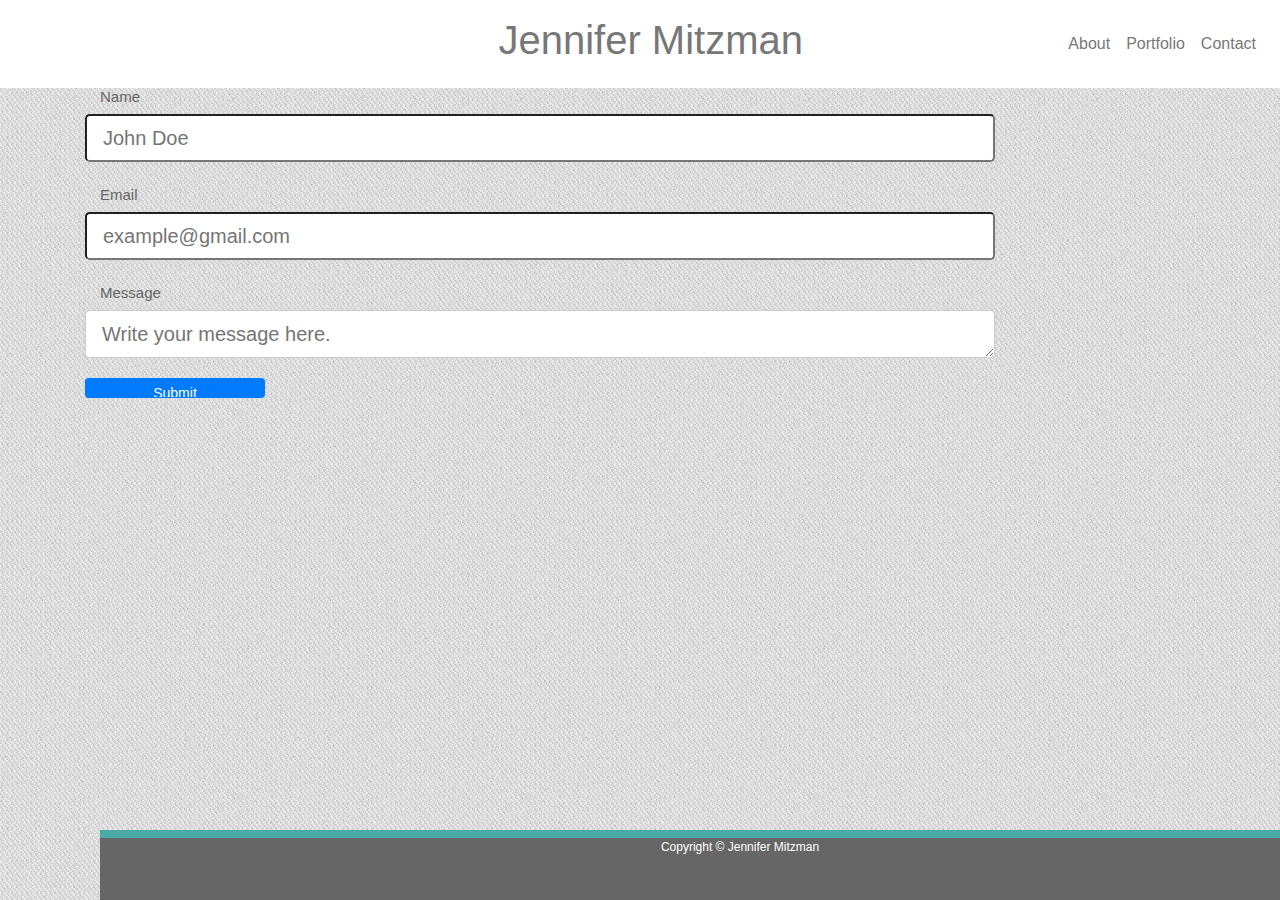
==== contact.html @ 5f4a06e4 "initial commit" ====
<!DOCTYPE html>
<html lang="en">

<head>
    <meta charset="UTF-8">
    <meta name="viewport" content="width=device-width, initial-scale=1.0">
    <meta http-equiv="X-UA-Compatible" content="ie=edge">
    <link rel="stylesheet" href="https://stackpath.bootstrapcdn.com/bootstrap/4.3.1/css/bootstrap.min.css" integrity="sha384-ggOyR0iXCbMQv3Xipma34MD+dH/1fQ784/j6cY/iJTQUOhcWr7x9JvoRxT2MZw1T" crossorigin="anonymous">
    <link rel="stylesheet" type="text/css" href="assets/css/style.css">
    <title>Jenmitz - Contact</title>
    <script src="https://code.jquery.com/jquery-3.3.1.slim.min.js" integrity="sha384-q8i/X+965DzO0rT7abK41JStQIAqVgRVzpbzo5smXKp4YfRvH+8abtTE1Pi6jizo" crossorigin="anonymous"></script>
    <script src="https://cdnjs.cloudflare.com/ajax/libs/popper.js/1.14.7/umd/popper.min.js" integrity="sha384-UO2eT0CpHqdSJQ6hJty5KVphtPhzWj9WO1clHTMGa3JDZwrnQq4sF86dIHNDz0W1" crossorigin="anonymous"></script>
    <script src="https://stackpath.bootstrapcdn.com/bootstrap/4.3.1/js/bootstrap.min.js" integrity="sha384-JjSmVgyd0p3pXB1rRibZUAYoIIy6OrQ6VrjIEaFf/nJGzIxFDsf4x0xIM+B07jRM" crossorigin="anonymous"></script>
</head>

<body>

    <nav class="navbar navbar-expand-lg">
        <div class="collapse navbar-collapse" id="navbarSupportedContent">
            <span class="navbar-text">
                <h1>Jennifer Mitzman</h1>              
            </span>
            <ul class="navbar-nav mr-auto">
                <li class="nav-item active">
                    <a class="nav-link" href="index.html" target="_blank">About</a>
                </li>

                <li class="nav-item active">
                    <a class="nav-link" href="portfolio.html" target="_blank">Portfolio</a>
                </li>

                <li class="nav-item active">
                    <a class="nav-link" href="contact.html" target="_blank">Contact</a>
                </li>
            </ul>
        </div>
    </nav>


    <div class="container">

        <div class="container">
            <div class="row">
                <h4 class="col-lg-12">Name</h4>
                <form>
                    <input class="form-control-lg" type="text" placeholder="John Doe" required>
                </form>
            </div>
        </div>

        </br>

        <div class="container">
            <div class="row">
                <h4 class="col-lg-12">Email</h4>
                <form>
                    <input class="form-control-lg" type="email" placeholder="example@gmail.com" required>
                </form>
            </div>
        </div>

        <br>

        <div class="container">
            <div class="row">
                <h4 class="col-lg-12">Message</h4>
                <form>
                    <textarea class="form-control-lg" placeholder="Write your message here." rows="3" required></textarea>
                </form>
            </div>
        </div>

        <div class="container">
            <div class="row">
                <form>
                    <input class="btn btn-primary btn-sm" type="submit" value="Submit">
                </form>
            </div>
        </div>


    <div class="container">
        <div class="footer">
            <p>Copyright &copy; Jennifer Mitzman</p>
        </div>
    </div>

</body>

</html>
---- assets/css/style.css ----
body {
	background-color: transparent;
	background-image: url("../images/cheap_diagonal_fabric.png");
	margin: 0;
	min-height: 100vh;
	padding: 0;
}

h4 {
	color: #666666;
    font-family: 'Arial', 'Helvetica Neue', Helvetica, sans-serif;
    width: 200px;
    font-size: 15px;
}
a {
	align-content: center;
	color: #777777;
	float: right;
	font-family: 'Arial', 'Helvetica Neue', Helvetica, sans-serif;
	padding: 8px;
	text-decoration: none;
}
img {
	float: left;
	height: 210px;
	margin: 10px;
	margin-left: 20px;
	width: 160px;
}
textarea {
    height: 100px;
    width: 100px;
}

hr {
	background-color: #ccc;
	border: none;
	height: 2px;
	position: center;
	width: 920px;
}
input {
	height: 20px;
	width: 910px;
}
textarea {
	border-color: #ccc;
	height: 200px;
	margin-bottom: 10px;
	width: 910px;
}
fieldset {
	border: none;
	margin: 10px;
	margin-bottom: 20px;
}
.title {
	background-color: #ffffff;
	color: #4aaaa5;
	margin-left: 10px;
	padding: 15px;
	padding-bottom: 10px;
	padding-top: 20px;
}
.navbar {
    background-color: #ffffff;
}

.btn {
    width: 20vh;
    height: 5vh
    font-family: Arial, Helvetica, sans-serif;
}
.portfolioImage {
	height: 230px;
	padding: 10px;
	position: relative;
	width: 220px;
}
.content {
	align-content: center;
	background-color: #ffffff;
	border: 1px, solid, #666666;
	color: #777777;
	font-family: 'Arial', 'Helvetica Neue', Helvetica, sans-serif;
	margin: auto;
	margin-top: 0;
	padding-top: 0;
    width: 960px;
}
.navbar-text {
	background-color: #ffffff;
	border-top: 20px;
	color: #777777;
	font-family: 'Arial', 'Helvetica Neue', Helvetica, sans-serif;
	padding-left: 25vh;
	text-align: center;
	width: 100%;
}

.footer {
	background-color: #666666;
	border-top: 8px solid #4aaaa5;
	bottom: 0;
	color: #ffffff;
	float: left;
	font-family: 'Arial', 'Helvetica Neue', Helvetica, sans-serif;
	font-size: 12px;
	height: 70px;
	position: absolute;
	text-align: center;
	width: 100%;
}

#contact {
	padding-right: 10px;
}
#about {
	border-right: none;
}
#portfolio {
	padding-left: 10px;
	padding-right: 10px;
}
#images {
	overflow: hidden;
	z-index: 2;
}
#submit {
	background-color: #4aaaa5;
	color: #ffffff;
	font-size: 15px;
	height: 40px;
	margin-bottom: 6px;
	width: 100px;
}
#bioText {
	letter-spacing: 2;
	line-height: 2;
	margin-left: 15px;
	padding: 10px;
}
#imageText, #countdown, #snake, #bucketlist, #succulents {
	background-color: #4aaaa5;
	color: #ffffff;
	float: left;
	height: 30px;
	padding: 10px;
	position: relative;
	text-align: center;
	width: 220px;
	z-index: 1;
}
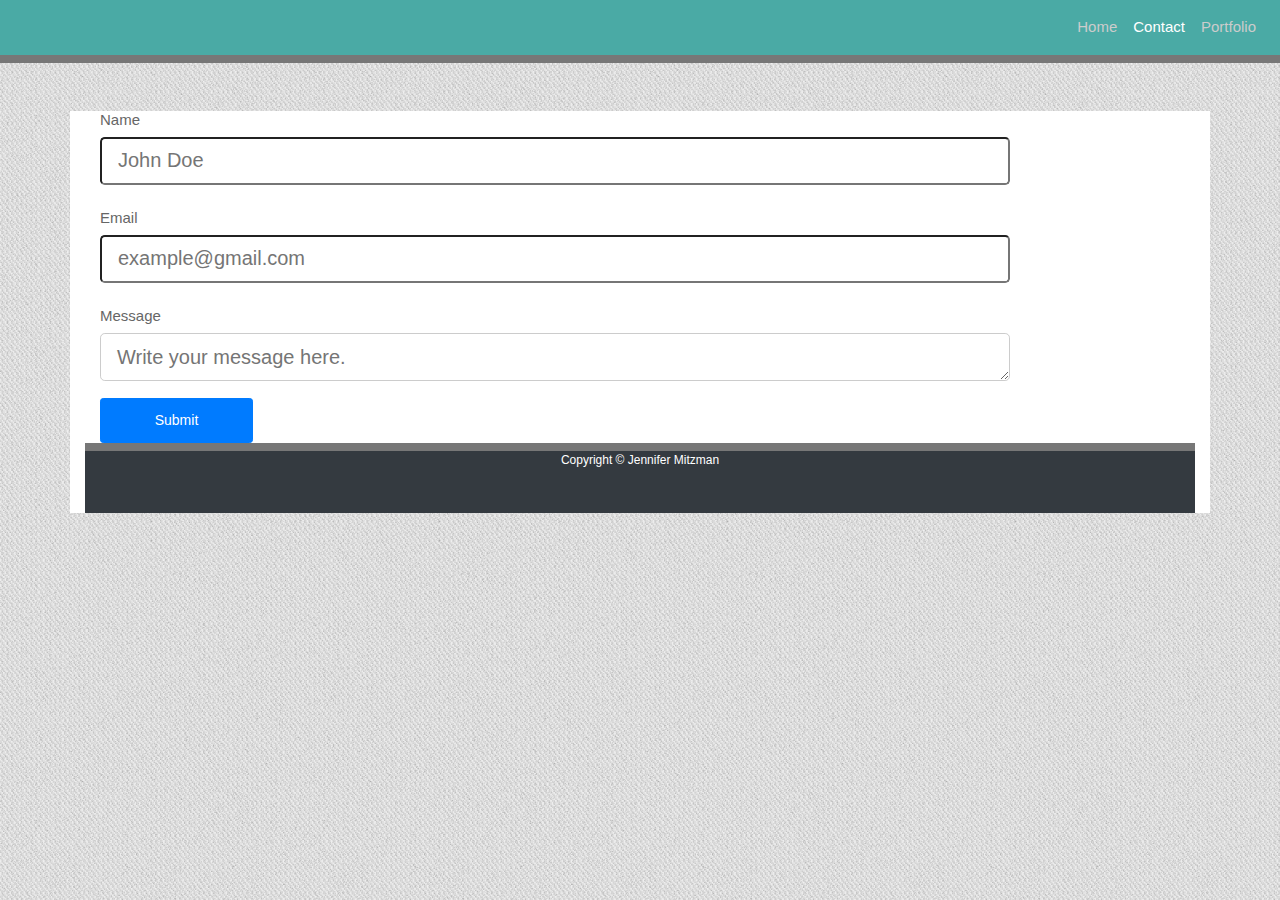
==== commit 81bfb373: "major changes, especially to CSS and index.html" ====
--- a/contact.html
+++ b/contact.html
@@ -8,43 +8,46 @@
     <link rel="stylesheet" href="https://stackpath.bootstrapcdn.com/bootstrap/4.3.1/css/bootstrap.min.css" integrity="sha384-ggOyR0iXCbMQv3Xipma34MD+dH/1fQ784/j6cY/iJTQUOhcWr7x9JvoRxT2MZw1T" crossorigin="anonymous">
     <link rel="stylesheet" type="text/css" href="assets/css/style.css">
     <title>Jenmitz - Contact</title>
-    <script src="https://code.jquery.com/jquery-3.3.1.slim.min.js" integrity="sha384-q8i/X+965DzO0rT7abK41JStQIAqVgRVzpbzo5smXKp4YfRvH+8abtTE1Pi6jizo" crossorigin="anonymous"></script>
-    <script src="https://cdnjs.cloudflare.com/ajax/libs/popper.js/1.14.7/umd/popper.min.js" integrity="sha384-UO2eT0CpHqdSJQ6hJty5KVphtPhzWj9WO1clHTMGa3JDZwrnQq4sF86dIHNDz0W1" crossorigin="anonymous"></script>
-    <script src="https://stackpath.bootstrapcdn.com/bootstrap/4.3.1/js/bootstrap.min.js" integrity="sha384-JjSmVgyd0p3pXB1rRibZUAYoIIy6OrQ6VrjIEaFf/nJGzIxFDsf4x0xIM+B07jRM" crossorigin="anonymous"></script>
 </head>
 
 <body>
 
-    <nav class="navbar navbar-expand-lg">
-        <div class="collapse navbar-collapse" id="navbarSupportedContent">
-            <span class="navbar-text">
-                <h1>Jennifer Mitzman</h1>              
-            </span>
-            <ul class="navbar-nav mr-auto">
-                <li class="nav-item active">
-                    <a class="nav-link" href="index.html" target="_blank">About</a>
+    <nav class="navbar navbar-expand-lg text-color">
+        <button class="navbar-toggler" type="button" data-toggle="collapse" data-target="#navbar" aria-controls="navbarSupportedContent" aria-expanded="false" aria-label="Toggle navigation">
+            <span class="navbar-toggler-icon"></span>
+        </button>
+        
+        <div class="collapse navbar-collapse" id="navbar">
+            <ul class="navbar-nav ml-auto">
+                <li class="nav-item">
+                    <a class="nav-link" href="index.html">Home</a>
                 </li>
-
-                <li class="nav-item active">
-                    <a class="nav-link" href="portfolio.html" target="_blank">Portfolio</a>
+                
+                <li class="nav-item">
+                    <a class="nav-link selected" href="contact.html">Contact</a>
                 </li>
-
-                <li class="nav-item active">
-                    <a class="nav-link" href="contact.html" target="_blank">Contact</a>
+                
+                <li class="nav-item">
+                    <a class="nav-link" href="portfolio.html">Portfolio</a>
                 </li>
             </ul>
         </div>
-    </nav>
+    </nav>  
 
+    <div class="bg"> <!--closed before footer-->
+
+    <br>
+    <br>
 
     <div class="container">
-
         <div class="container">
             <div class="row">
-                <h4 class="col-lg-12">Name</h4>
-                <form>
-                    <input class="form-control-lg" type="text" placeholder="John Doe" required>
-                </form>
+                <div class="col-lg-12">
+                    <h4>Name</h4>
+                    <form>
+                        <input class="form-control-lg" type="text" placeholder="John Doe" required>
+                    </form>
+                </div>
             </div>
         </div>
 
@@ -52,10 +55,12 @@
 
         <div class="container">
             <div class="row">
-                <h4 class="col-lg-12">Email</h4>
-                <form>
-                    <input class="form-control-lg" type="email" placeholder="example@gmail.com" required>
-                </form>
+                <div class="col-lg-12">
+                    <h4>Email</h4>
+                    <form>
+                        <input class="form-control-lg" type="email" placeholder="example@gmail.com" required>
+                    </form>
+                </div>
             </div>
         </div>
 
@@ -63,28 +68,36 @@
 
         <div class="container">
             <div class="row">
-                <h4 class="col-lg-12">Message</h4>
-                <form>
-                    <textarea class="form-control-lg" placeholder="Write your message here." rows="3" required></textarea>
-                </form>
+                <div class="col-lg-12">
+                    <h4>Message</h4>
+                    <form>
+                        <textarea class="form-control-lg" placeholder="Write your message here." rows="3" required></textarea>
+                    </form>
+                </div>
             </div>
         </div>
 
         <div class="container">
             <div class="row">
-                <form>
-                    <input class="btn btn-primary btn-sm" type="submit" value="Submit">
-                </form>
+                <div class="col-lg-12">
+                    <form>
+                        <input class="btn btn-primary btn-sm" type="submit" value="Submit">
+                    </form>
+                </div>
             </div>
         </div>
 
+    </div>
 
     <div class="container">
-        <div class="footer">
+        <div class="page-footer col-lg-12 bg-dark">
             <p>Copyright &copy; Jennifer Mitzman</p>
         </div>
     </div>
 
+    <script src="https://code.jquery.com/jquery-3.3.1.slim.min.js" integrity="sha384-q8i/X+965DzO0rT7abK41JStQIAqVgRVzpbzo5smXKp4YfRvH+8abtTE1Pi6jizo" crossorigin="anonymous"></script>
+    <script src="https://cdnjs.cloudflare.com/ajax/libs/popper.js/1.14.7/umd/popper.min.js" integrity="sha384-UO2eT0CpHqdSJQ6hJty5KVphtPhzWj9WO1clHTMGa3JDZwrnQq4sF86dIHNDz0W1" crossorigin="anonymous"></script>
+    <script src="https://stackpath.bootstrapcdn.com/bootstrap/4.3.1/js/bootstrap.min.js" integrity="sha384-JjSmVgyd0p3pXB1rRibZUAYoIIy6OrQ6VrjIEaFf/nJGzIxFDsf4x0xIM+B07jRM" crossorigin="anonymous"></script>
 </body>
 
 </html>--- a/assets/css/style.css
+++ b/assets/css/style.css
@@ -1,3 +1,54 @@
+.bg {
+	background-image: url("../images/cheap_diagonal_fabric.png");
+}
+
+.btn {
+	height: 5vh;
+    font-family: Arial, Helvetica, sans-serif;
+	width: 17vh;
+}
+.container {
+    background-color: #fff;
+}
+.navbar {
+    background-color: #4aaaa5;
+	color: #fff;
+	font-family: 'Arial', 'Helvetica Neue', Helvetica, sans-serif;
+	padding-left: 25vh;
+	text-align: center;
+    width: 100%;
+    border-bottom: 8px solid #777;
+    font-size: 15px;
+}
+
+.nav-link {
+    color: #ccc;
+}
+
+.page-footer {
+	background-color: #4aaaa5;
+	border-top: 8px solid #777;
+	bottom: 0;
+	color: #fff;
+	font-family: 'Arial', 'Helvetica Neue', Helvetica, sans-serif;
+	font-size: 12px;
+	height: 70px;
+	text-align: center;
+	width: 100%;
+}
+.socialMedia {
+    color: #4aaaa5;
+    text-decoration: underline;
+}
+
+a.selected {
+    color: #fff;
+}
+
+a:hover {
+    color: #666;
+}
+
 body {
 	background-color: transparent;
 	background-image: url("../images/cheap_diagonal_fabric.png");
@@ -5,43 +56,24 @@
 	min-height: 100vh;
 	padding: 0;
 }
+h3 {
+    color: #4aaaa5;
+    font-family: Arial, 'Helvetica Neue', Helvetica, sans-serif;
+    background-color: #fff;
+}
 
 h4 {
-	color: #666666;
-    font-family: 'Arial', 'Helvetica Neue', Helvetica, sans-serif;
-    width: 200px;
-    font-size: 15px;
+	color: #666;
+	font-family: 'Arial', 'Helvetica Neue', Helvetica, sans-serif;
+	font-size: 15px;
+	width: 200px;
 }
-a {
-	align-content: center;
-	color: #777777;
-	float: right;
-	font-family: 'Arial', 'Helvetica Neue', Helvetica, sans-serif;
-	padding: 8px;
-	text-decoration: none;
-}
+
 img {
 	float: left;
 	height: 210px;
 	margin: 10px;
-	margin-left: 20px;
 	width: 160px;
-}
-textarea {
-    height: 100px;
-    width: 100px;
-}
-
-hr {
-	background-color: #ccc;
-	border: none;
-	height: 2px;
-	position: center;
-	width: 920px;
-}
-input {
-	height: 20px;
-	width: 910px;
 }
 textarea {
 	border-color: #ccc;
@@ -49,105 +81,22 @@
 	margin-bottom: 10px;
 	width: 910px;
 }
+hr {
+	background-color: #ccc;
+	border: none;
+	height: 2px;
+	position: center;
+	width: 100%;
+}
+input {
+	height: 20px;
+	width: 910px;
+}
+
 fieldset {
 	border: none;
 	margin: 10px;
 	margin-bottom: 20px;
 }
-.title {
-	background-color: #ffffff;
-	color: #4aaaa5;
-	margin-left: 10px;
-	padding: 15px;
-	padding-bottom: 10px;
-	padding-top: 20px;
-}
-.navbar {
-    background-color: #ffffff;
-}
 
-.btn {
-    width: 20vh;
-    height: 5vh
-    font-family: Arial, Helvetica, sans-serif;
-}
-.portfolioImage {
-	height: 230px;
-	padding: 10px;
-	position: relative;
-	width: 220px;
-}
-.content {
-	align-content: center;
-	background-color: #ffffff;
-	border: 1px, solid, #666666;
-	color: #777777;
-	font-family: 'Arial', 'Helvetica Neue', Helvetica, sans-serif;
-	margin: auto;
-	margin-top: 0;
-	padding-top: 0;
-    width: 960px;
-}
-.navbar-text {
-	background-color: #ffffff;
-	border-top: 20px;
-	color: #777777;
-	font-family: 'Arial', 'Helvetica Neue', Helvetica, sans-serif;
-	padding-left: 25vh;
-	text-align: center;
-	width: 100%;
-}
 
-.footer {
-	background-color: #666666;
-	border-top: 8px solid #4aaaa5;
-	bottom: 0;
-	color: #ffffff;
-	float: left;
-	font-family: 'Arial', 'Helvetica Neue', Helvetica, sans-serif;
-	font-size: 12px;
-	height: 70px;
-	position: absolute;
-	text-align: center;
-	width: 100%;
-}
-
-#contact {
-	padding-right: 10px;
-}
-#about {
-	border-right: none;
-}
-#portfolio {
-	padding-left: 10px;
-	padding-right: 10px;
-}
-#images {
-	overflow: hidden;
-	z-index: 2;
-}
-#submit {
-	background-color: #4aaaa5;
-	color: #ffffff;
-	font-size: 15px;
-	height: 40px;
-	margin-bottom: 6px;
-	width: 100px;
-}
-#bioText {
-	letter-spacing: 2;
-	line-height: 2;
-	margin-left: 15px;
-	padding: 10px;
-}
-#imageText, #countdown, #snake, #bucketlist, #succulents {
-	background-color: #4aaaa5;
-	color: #ffffff;
-	float: left;
-	height: 30px;
-	padding: 10px;
-	position: relative;
-	text-align: center;
-	width: 220px;
-	z-index: 1;
-}
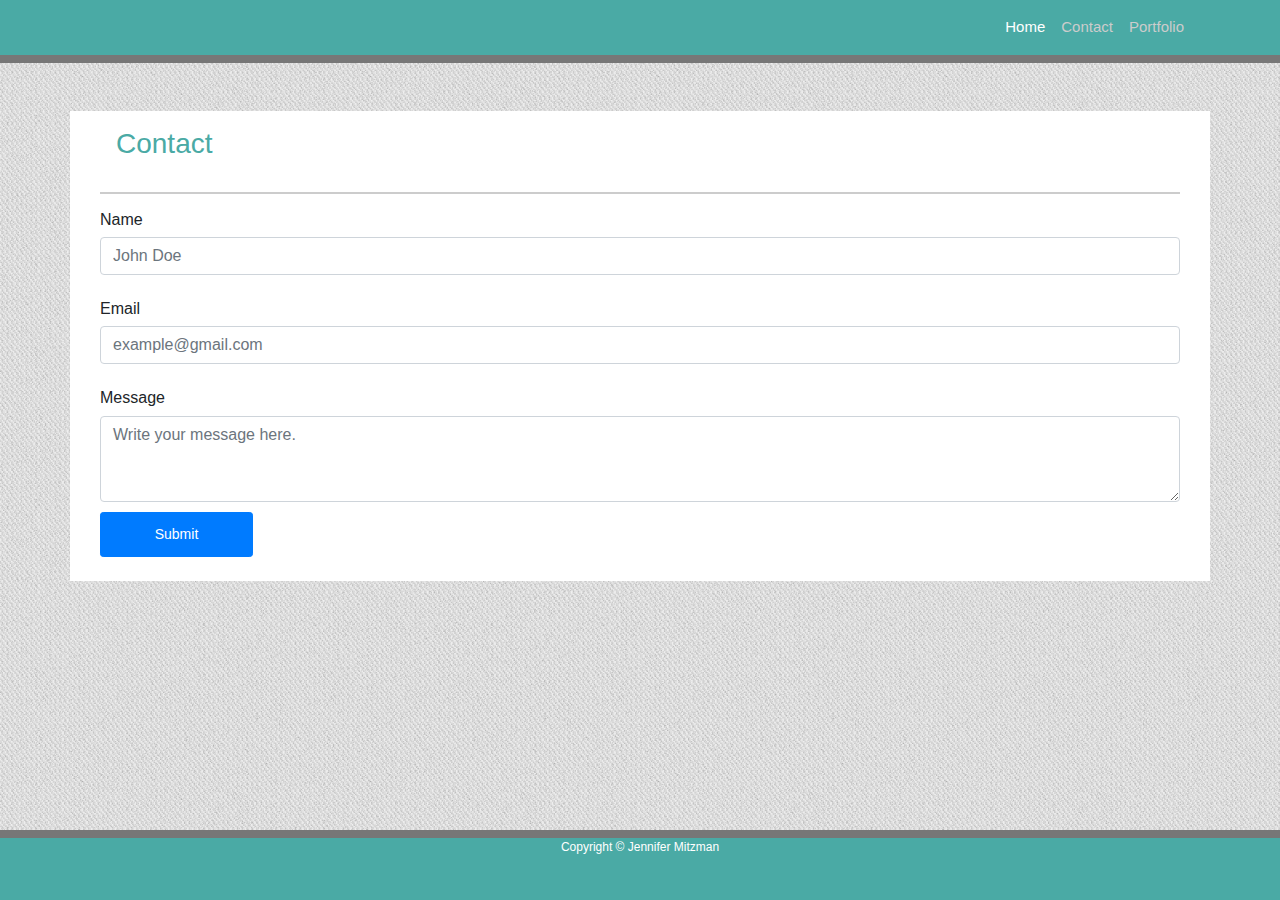
==== commit d6f1e1f9: "more changes, better layouts and function" ====
--- a/contact.html
+++ b/contact.html
@@ -12,19 +12,19 @@
 
 <body>
 
-    <nav class="navbar navbar-expand-lg text-color">
-        <button class="navbar-toggler" type="button" data-toggle="collapse" data-target="#navbar" aria-controls="navbarSupportedContent" aria-expanded="false" aria-label="Toggle navigation">
+    <nav class="navbar navbar-expand-lg">
+        <button class="navbar-toggler" type="button" data-toggle="collapse" data-target="#navbar" aria-controls="navbar" aria-expanded="false" aria-label="Toggle navigation">
             <span class="navbar-toggler-icon"></span>
         </button>
         
         <div class="collapse navbar-collapse" id="navbar">
             <ul class="navbar-nav ml-auto">
                 <li class="nav-item">
-                    <a class="nav-link" href="index.html">Home</a>
+                    <a class="nav-link selected" href="index.html">Home</a>
                 </li>
                 
                 <li class="nav-item">
-                    <a class="nav-link selected" href="contact.html">Contact</a>
+                    <a class="nav-link" href="contact.html">Contact</a>
                 </li>
                 
                 <li class="nav-item">
@@ -32,20 +32,21 @@
                 </li>
             </ul>
         </div>
-    </nav>  
-
+    </nav> 
     <div class="bg"> <!--closed before footer-->
 
     <br>
     <br>
 
     <div class="container">
-        <div class="container">
+        <div class="col-lg-12">
             <div class="row">
-                <div class="col-lg-12">
-                    <h4>Name</h4>
+                <div class="container">
+                    <h3 class="p-3 bt-1">Contact</h3>
+                    <hr>
+                    <h6>Name</h6>
                     <form>
-                        <input class="form-control-lg" type="text" placeholder="John Doe" required>
+                        <input class="form-control" type="text" placeholder="John Doe" required>
                     </form>
                 </div>
             </div>
@@ -56,9 +57,9 @@
         <div class="container">
             <div class="row">
                 <div class="col-lg-12">
-                    <h4>Email</h4>
+                    <h6>Email</h6>
                     <form>
-                        <input class="form-control-lg" type="email" placeholder="example@gmail.com" required>
+                        <input class="form-control" type="email" placeholder="example@gmail.com" required>
                     </form>
                 </div>
             </div>
@@ -69,9 +70,9 @@
         <div class="container">
             <div class="row">
                 <div class="col-lg-12">
-                    <h4>Message</h4>
+                    <h6>Message</h6>
                     <form>
-                        <textarea class="form-control-lg" placeholder="Write your message here." rows="3" required></textarea>
+                        <textarea class="form-control" placeholder="Write your message here." rows="3" required></textarea>
                     </form>
                 </div>
             </div>
@@ -87,10 +88,12 @@
             </div>
         </div>
 
+        <br>
+
     </div>
 
     <div class="container">
-        <div class="page-footer col-lg-12 bg-dark">
+        <div class="page-footer text-center fixed-bottom">
             <p>Copyright &copy; Jennifer Mitzman</p>
         </div>
     </div>
--- a/assets/css/style.css
+++ b/assets/css/style.css
@@ -21,6 +21,10 @@
     font-size: 15px;
 }
 
+.navbar-toggler-icon {
+    background-image: url(" https://mdbootstrap.com/img/svg/hamburger2.svg?color=fff");
+}
+
 .nav-link {
     color: #ccc;
 }
@@ -41,6 +45,10 @@
     text-decoration: underline;
 }
 
+.placeholder {
+    color: #ccc;
+}
+
 a.selected {
     color: #fff;
 }
@@ -55,6 +63,9 @@
 	margin: 0;
 	min-height: 100vh;
 	padding: 0;
+}
+ul {
+    padding-right: 8vh;
 }
 h3 {
     color: #4aaaa5;
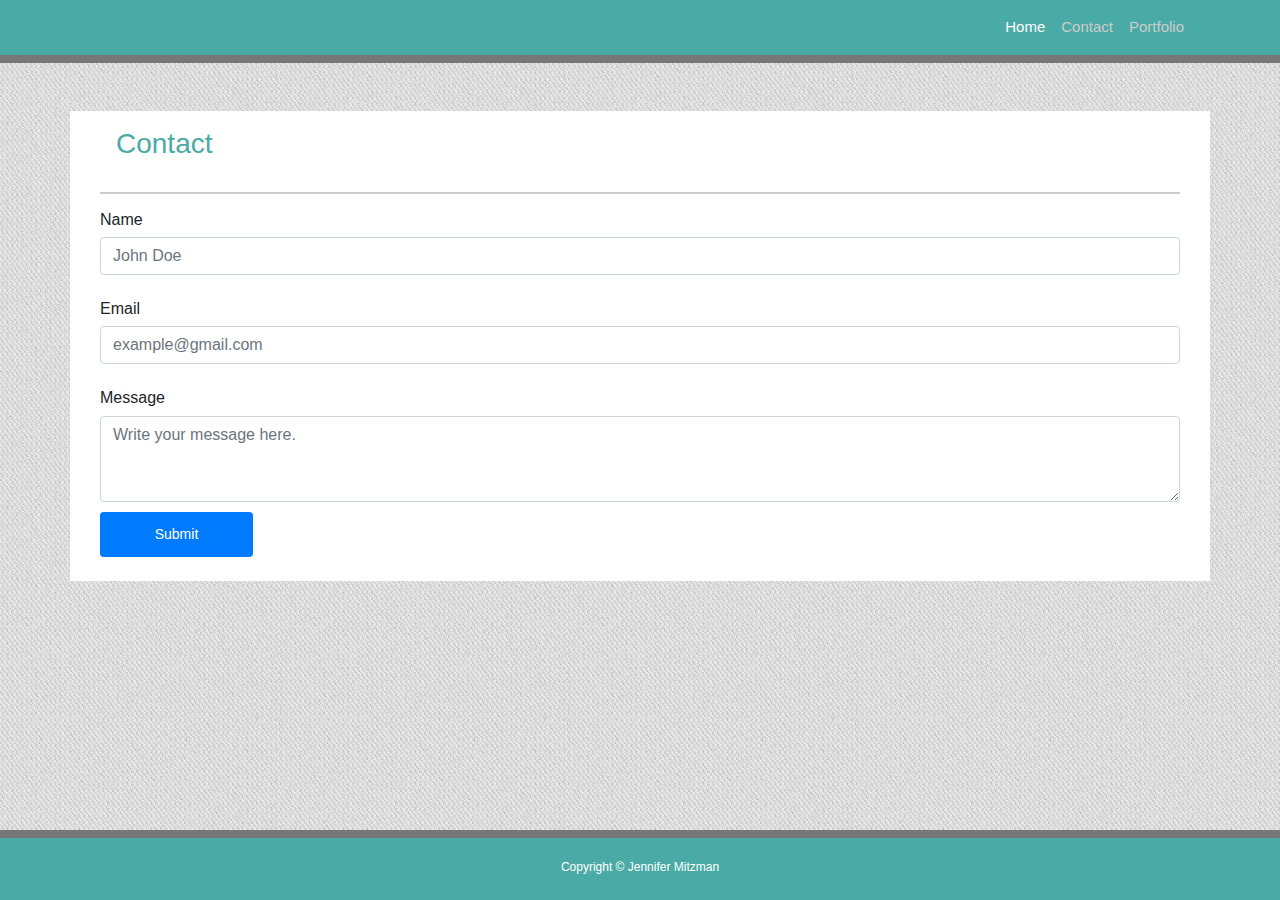
==== commit 73f14fb6: "major changes to everything." ====
--- a/contact.html
+++ b/contact.html
@@ -33,6 +33,7 @@
             </ul>
         </div>
     </nav> 
+    
     <div class="bg"> <!--closed before footer-->
 
     <br>
@@ -87,15 +88,13 @@
                 </div>
             </div>
         </div>
-
         <br>
-
     </div>
 
-    <div class="container">
-        <div class="page-footer text-center fixed-bottom">
-            <p>Copyright &copy; Jennifer Mitzman</p>
-        </div>
+    </div> <!--bg end-->
+
+    <div class="page-footer text-center fixed-bottom">
+        <p>Copyright &copy; Jennifer Mitzman</p>
     </div>
 
     <script src="https://code.jquery.com/jquery-3.3.1.slim.min.js" integrity="sha384-q8i/X+965DzO0rT7abK41JStQIAqVgRVzpbzo5smXKp4YfRvH+8abtTE1Pi6jizo" crossorigin="anonymous"></script>
--- a/assets/css/style.css
+++ b/assets/css/style.css
@@ -1,34 +1,30 @@
 .bg {
 	background-image: url("../images/cheap_diagonal_fabric.png");
 }
-
 .btn {
+	font-family: Arial, Helvetica, sans-serif;
 	height: 5vh;
-    font-family: Arial, Helvetica, sans-serif;
 	width: 17vh;
 }
 .container {
-    background-color: #fff;
+	background-color: #fff;
 }
 .navbar {
-    background-color: #4aaaa5;
+	background-color: #4aaaa5;
+	border-bottom: 8px solid #777;
 	color: #fff;
 	font-family: 'Arial', 'Helvetica Neue', Helvetica, sans-serif;
+	font-size: 15px;
 	padding-left: 25vh;
 	text-align: center;
-    width: 100%;
-    border-bottom: 8px solid #777;
-    font-size: 15px;
+	width: 100%;
 }
-
 .navbar-toggler-icon {
-    background-image: url(" https://mdbootstrap.com/img/svg/hamburger2.svg?color=fff");
+	background-image: url(" https://mdbootstrap.com/img/svg/hamburger2.svg?color=fff");
 }
-
 .nav-link {
-    color: #ccc;
+	color: #ccc;
 }
-
 .page-footer {
 	background-color: #4aaaa5;
 	border-top: 8px solid #777;
@@ -37,26 +33,37 @@
 	font-family: 'Arial', 'Helvetica Neue', Helvetica, sans-serif;
 	font-size: 12px;
 	height: 70px;
+	left: 0;
+	padding-top: 20px;
+	position: bottom;
 	text-align: center;
 	width: 100%;
 }
 .socialMedia {
-    color: #4aaaa5;
-    text-decoration: underline;
+	color: #4aaaa5;
+	text-decoration: underline;
 }
-
 .placeholder {
-    color: #ccc;
+	color: #ccc;
 }
-
+.img-responsive {
+	height: 40vh;
+	margin: 2vh;
+	padding: 20px;
+	width: 40vh;
+}
+img {
+	float: left;
+	height: 26vh;
+	margin-right: 10px;
+	width: 20vh;
+}
 a.selected {
-    color: #fff;
+	color: #fff;
 }
-
 a:hover {
-    color: #666;
+	color: #666;
 }
-
 body {
 	background-color: transparent;
 	background-image: url("../images/cheap_diagonal_fabric.png");
@@ -65,26 +72,18 @@
 	padding: 0;
 }
 ul {
-    padding-right: 8vh;
+	padding-right: 8vh;
 }
 h3 {
-    color: #4aaaa5;
-    font-family: Arial, 'Helvetica Neue', Helvetica, sans-serif;
-    background-color: #fff;
+	background-color: #fff;
+	color: #4aaaa5;
+	font-family: Arial, 'Helvetica Neue', Helvetica, sans-serif;
 }
-
 h4 {
 	color: #666;
 	font-family: 'Arial', 'Helvetica Neue', Helvetica, sans-serif;
 	font-size: 15px;
 	width: 200px;
-}
-
-img {
-	float: left;
-	height: 210px;
-	margin: 10px;
-	width: 160px;
 }
 textarea {
 	border-color: #ccc;
@@ -103,11 +102,8 @@
 	height: 20px;
 	width: 910px;
 }
-
 fieldset {
 	border: none;
 	margin: 10px;
 	margin-bottom: 20px;
 }
-
-
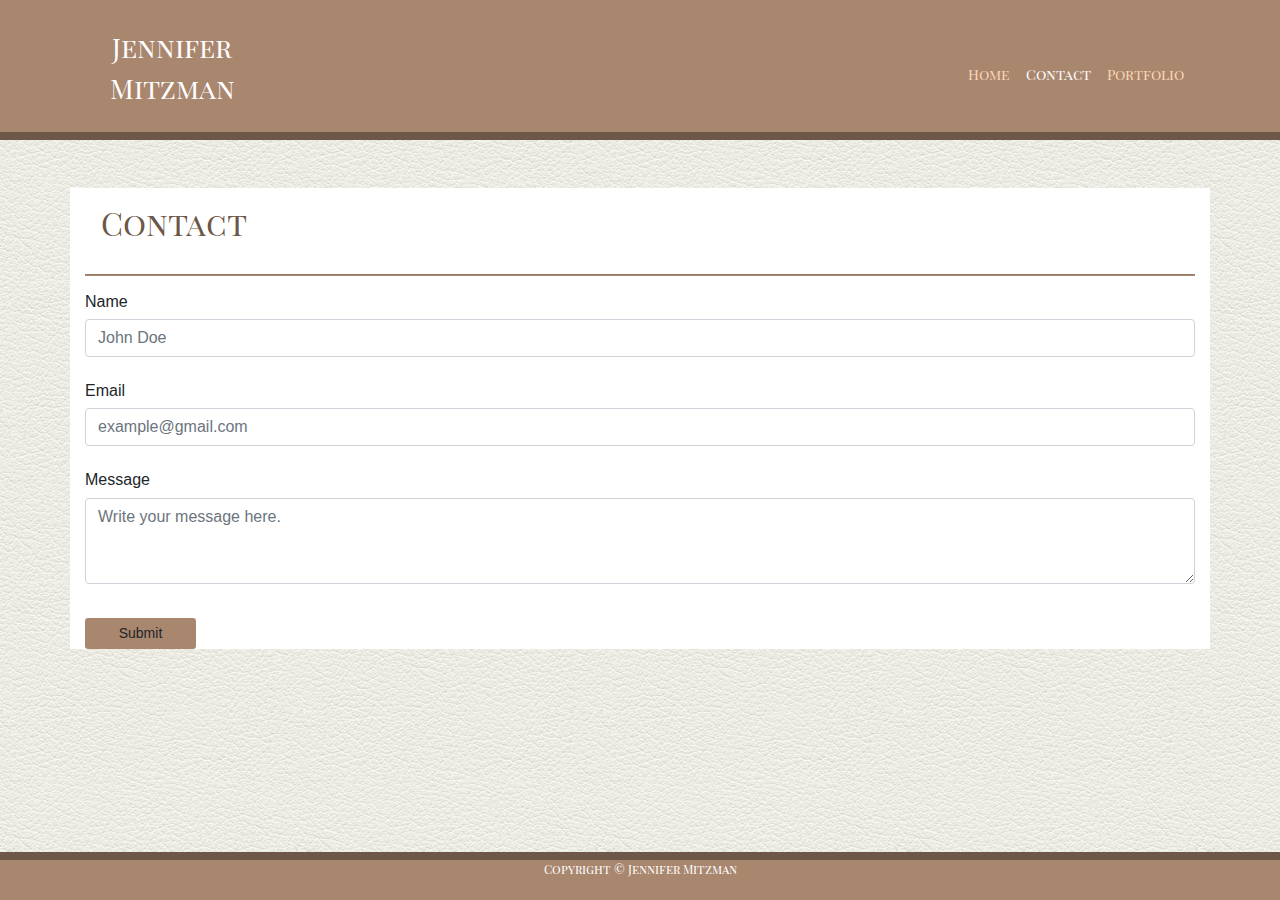
==== commit 9c7dac0d: "color theme changes, general formatting and improvements" ====
--- a/contact.html
+++ b/contact.html
@@ -7,24 +7,24 @@
     <meta http-equiv="X-UA-Compatible" content="ie=edge">
     <link rel="stylesheet" href="https://stackpath.bootstrapcdn.com/bootstrap/4.3.1/css/bootstrap.min.css" integrity="sha384-ggOyR0iXCbMQv3Xipma34MD+dH/1fQ784/j6cY/iJTQUOhcWr7x9JvoRxT2MZw1T" crossorigin="anonymous">
     <link rel="stylesheet" type="text/css" href="assets/css/style.css">
-    <title>Jenmitz - Contact</title>
+    <link href="https://fonts.googleapis.com/css?family=Barlow|Playfair+Display+SC&display=swap" rel="stylesheet">
+    <title>Jenmitz - Home</title>
 </head>
-
-<body>
-
+    
+<body>  
     <nav class="navbar navbar-expand-lg">
         <button class="navbar-toggler" type="button" data-toggle="collapse" data-target="#navbar" aria-controls="navbar" aria-expanded="false" aria-label="Toggle navigation">
             <span class="navbar-toggler-icon"></span>
         </button>
-        
+        <p id="name">Jennifer Mitzman</p>
         <div class="collapse navbar-collapse" id="navbar">
             <ul class="navbar-nav ml-auto">
                 <li class="nav-item">
-                    <a class="nav-link selected" href="index.html">Home</a>
+                    <a class="nav-link" href="index.html">Home</a>
                 </li>
                 
                 <li class="nav-item">
-                    <a class="nav-link" href="contact.html">Contact</a>
+                    <a class="nav-link selected" href="contact.html">Contact</a>
                 </li>
                 
                 <li class="nav-item">
@@ -32,18 +32,15 @@
                 </li>
             </ul>
         </div>
-    </nav> 
+    </nav>  
     
-    <div class="bg"> <!--closed before footer-->
-
-    <br>
-    <br>
-
-    <div class="container">
-        <div class="col-lg-12">
+    <div class="bg">
+        <br>
+        <br>
+        <div class="container">
             <div class="row">
-                <div class="container">
-                    <h3 class="p-3 bt-1">Contact</h3>
+                <div class="col-lg-12">
+                    <h2 class="p-3 bt-1">Contact</h2>
                     <hr>
                     <h6>Name</h6>
                     <form>
@@ -51,11 +48,9 @@
                     </form>
                 </div>
             </div>
-        </div>
 
-        </br>
+            <br>
 
-        <div class="container">
             <div class="row">
                 <div class="col-lg-12">
                     <h6>Email</h6>
@@ -64,11 +59,9 @@
                     </form>
                 </div>
             </div>
-        </div>
-
-        <br>
-
-        <div class="container">
+        
+            <br>
+            
             <div class="row">
                 <div class="col-lg-12">
                     <h6>Message</h6>
@@ -77,25 +70,21 @@
                     </form>
                 </div>
             </div>
-        </div>
-
-        <div class="container">
+            <br>
+        
             <div class="row">
                 <div class="col-lg-12">
                     <form>
-                        <input class="btn btn-primary btn-sm" type="submit" value="Submit">
+                        <input class="btn btn-sm" type="submit" value="Submit">
                     </form>
                 </div>
             </div>
         </div>
-        <br>
     </div>
 
-    </div> <!--bg end-->
-
-    <div class="page-footer text-center fixed-bottom">
-        <p>Copyright &copy; Jennifer Mitzman</p>
-    </div>
+    <footer class="page-footer text-center fixed-bottom">
+        Copyright &copy; Jennifer Mitzman
+    </footer>
 
     <script src="https://code.jquery.com/jquery-3.3.1.slim.min.js" integrity="sha384-q8i/X+965DzO0rT7abK41JStQIAqVgRVzpbzo5smXKp4YfRvH+8abtTE1Pi6jizo" crossorigin="anonymous"></script>
     <script src="https://cdnjs.cloudflare.com/ajax/libs/popper.js/1.14.7/umd/popper.min.js" integrity="sha384-UO2eT0CpHqdSJQ6hJty5KVphtPhzWj9WO1clHTMGa3JDZwrnQq4sF86dIHNDz0W1" crossorigin="anonymous"></script>
--- a/assets/css/style.css
+++ b/assets/css/style.css
@@ -1,87 +1,96 @@
-.bg {
-	background-image: url("../images/cheap_diagonal_fabric.png");
-}
+
 .btn {
+	background-color: #A9876F;
 	font-family: Arial, Helvetica, sans-serif;
-	height: 5vh;
-	width: 17vh;
+	height: 5%;
+    width: 10%;
 }
 .container {
-	background-color: #fff;
+    background-color: #fff;
 }
 .navbar {
-	background-color: #4aaaa5;
-	border-bottom: 8px solid #777;
+	background-color: #A9876F;
+	border-bottom: 8px solid #6C5748;
 	color: #fff;
 	font-family: 'Arial', 'Helvetica Neue', Helvetica, sans-serif;
-	font-size: 15px;
-	padding-left: 25vh;
+    font-size: 90%;
+    padding-left: 7%;
+    padding-top: 2%;
 	text-align: center;
 	width: 100%;
 }
+
 .navbar-toggler-icon {
 	background-image: url(" https://mdbootstrap.com/img/svg/hamburger2.svg?color=fff");
 }
 .nav-link {
-	color: #ccc;
-}
-.page-footer {
-	background-color: #4aaaa5;
-	border-top: 8px solid #777;
-	bottom: 0;
-	color: #fff;
-	font-family: 'Arial', 'Helvetica Neue', Helvetica, sans-serif;
-	font-size: 12px;
-	height: 70px;
-	left: 0;
-	padding-top: 20px;
-	position: bottom;
-	text-align: center;
-	width: 100%;
+    color: #FED6B4;
+    font-family: 'Playfair Display SC', Arial, 'Helvetica Neue', Helvetica, sans-serif;
+    font-size: 100%;
 }
 .socialMedia {
-	color: #4aaaa5;
+	color: #A9876F;
 	text-decoration: underline;
 }
-.placeholder {
-	color: #ccc;
+
+.img-responsive {
+	height: 60%;
+    width: 30%;
 }
-.img-responsive {
-	height: 40vh;
-	margin: 2vh;
-	padding: 20px;
-	width: 40vh;
+
+.selected {
+	color: #fff;
+}
+
+#name {
+    font-size: 190%;
+    margin-right: 60%;
+    font-family: 'Playfair Display SC', Arial, 'Helvetica Neue', Helvetica, sans-serif;
+}
+#projectLinks {
+    color: #fff;
+    text-decoration: underline;
+}
+a:hover {
+	color: #fff;
+}
+body {
+	background-color: transparent;
+	background-image: url("../images/leather_1.png");
+}
+footer {
+	background-color: #A9876F;
+    border-top: 8px solid #6C5748;
+	color: #fff;
+    font-family: 'Playfair Display SC', Arial, 'Helvetica Neue', Helvetica, sans-serif;
+	font-size: 12px;
+    height: 3rem;
+	text-align: center;
+    width: 100%;
+    position: absolute;
+    bottom: 0;
+}
+p {
+    font-family: 'Barlow', Arial, 'Helvetica Neue', Helvetica, sans-serif;
+    font-size: 18px;
 }
 img {
 	float: left;
-	height: 26vh;
+	height: 27vh;
 	margin-right: 10px;
 	width: 20vh;
-}
-a.selected {
-	color: #fff;
-}
-a:hover {
-	color: #666;
-}
-body {
-	background-color: transparent;
-	background-image: url("../images/cheap_diagonal_fabric.png");
-	margin: 0;
-	min-height: 100vh;
-	padding: 0;
 }
 ul {
 	padding-right: 8vh;
 }
-h3 {
+h2 {
 	background-color: #fff;
-	color: #4aaaa5;
-	font-family: Arial, 'Helvetica Neue', Helvetica, sans-serif;
+	color: #6C5748;
+	font-family: 'Playfair Display SC', Arial, 'Helvetica Neue', Helvetica, sans-serif;
 }
 h4 {
-	color: #666;
-	font-family: 'Arial', 'Helvetica Neue', Helvetica, sans-serif;
+	color: black;
+	font-family: 'Playfair Display SC', Arial, 'Helvetica Neue', Helvetica, sans-serif;
 	font-size: 15px;
 	width: 200px;
 }
@@ -92,9 +101,8 @@
 	width: 910px;
 }
 hr {
-	background-color: #ccc;
-	border: none;
-	height: 2px;
+	background-color: #A9876F;
+	height: 1px;
 	position: center;
 	width: 100%;
 }
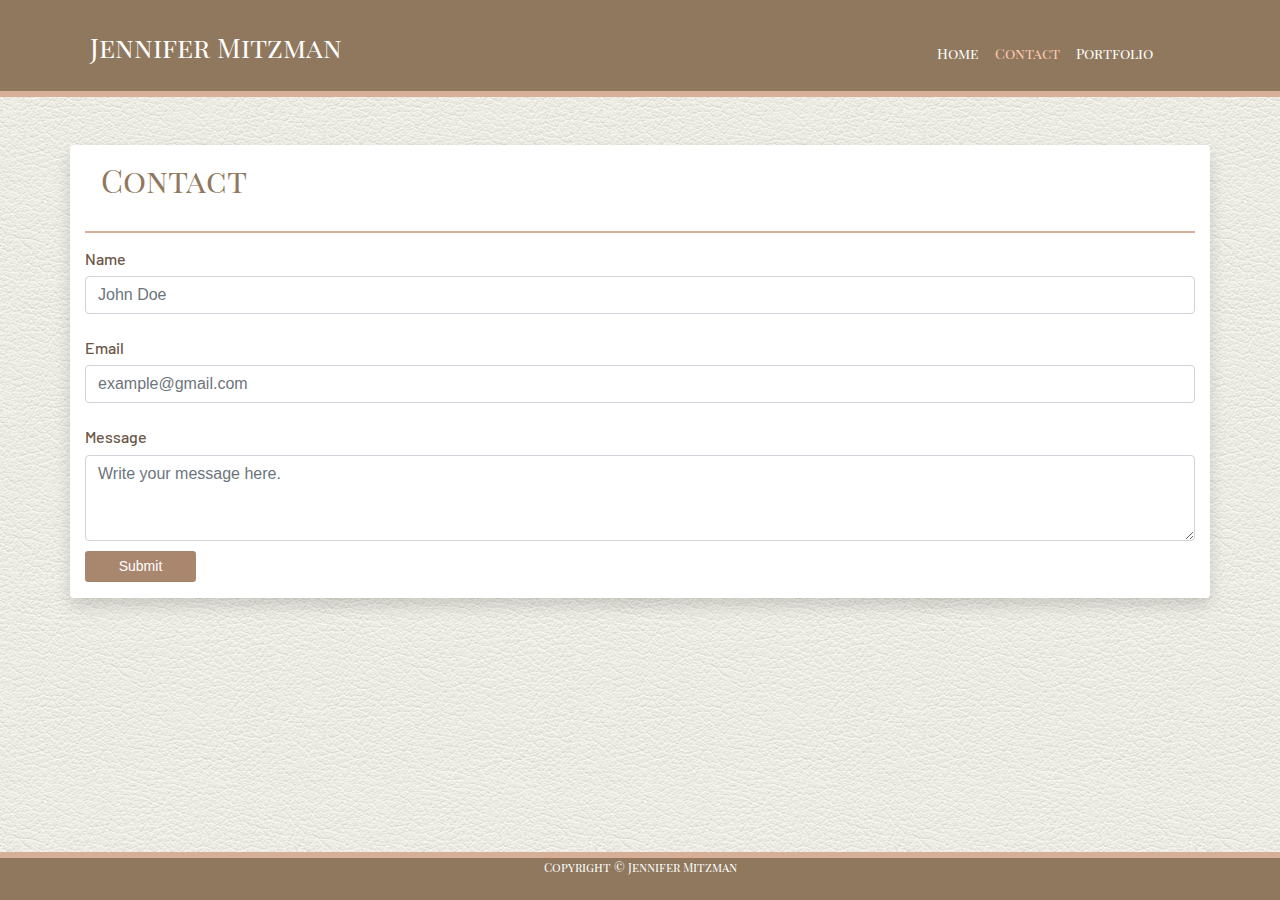
==== commit 840ee976: "substantial progress on portfolio page, still needs work though" ====
--- a/contact.html
+++ b/contact.html
@@ -37,48 +37,31 @@
     <div class="bg">
         <br>
         <br>
-        <div class="container">
+        <div class="container pb-3 shadow">
+
             <div class="row">
                 <div class="col-lg-12">
                     <h2 class="p-3 bt-1">Contact</h2>
                     <hr>
-                    <h6>Name</h6>
+                </div>
+            </div>
+
+            <div class="row">
+                <div class="col-lg-12"> 
                     <form>
+                        <h6>Name</h6>
                         <input class="form-control" type="text" placeholder="John Doe" required>
+                        <br>
+                        <h6>Email</h6>
+                        <input class="form-control" type="email" placeholder="example@gmail.com" required>
+                        <br>
+                        <h6>Message</h6>
+                        <textarea class="form-control" placeholder="Write your message here." rows="3" required></textarea>
+                        <input class="btn btn-sm" type="submit" value="Submit">
                     </form>
                 </div>
             </div>
 
-            <br>
-
-            <div class="row">
-                <div class="col-lg-12">
-                    <h6>Email</h6>
-                    <form>
-                        <input class="form-control" type="email" placeholder="example@gmail.com" required>
-                    </form>
-                </div>
-            </div>
-        
-            <br>
-            
-            <div class="row">
-                <div class="col-lg-12">
-                    <h6>Message</h6>
-                    <form>
-                        <textarea class="form-control" placeholder="Write your message here." rows="3" required></textarea>
-                    </form>
-                </div>
-            </div>
-            <br>
-        
-            <div class="row">
-                <div class="col-lg-12">
-                    <form>
-                        <input class="btn btn-sm" type="submit" value="Submit">
-                    </form>
-                </div>
-            </div>
         </div>
     </div>
 
--- a/assets/css/style.css
+++ b/assets/css/style.css
@@ -1,91 +1,113 @@
-
 .btn {
 	background-color: #A9876F;
+	color: #fff;
 	font-family: Arial, Helvetica, sans-serif;
 	height: 5%;
-    width: 10%;
+	width: 10%;
 }
 .container {
-    background-color: #fff;
+	background-color: #fff;
+	border-radius: 4px;
 }
 .navbar {
-	background-color: #A9876F;
-	border-bottom: 8px solid #6C5748;
+	background-color: #90785E;
+	border-bottom: 6px solid #D7AE98;
 	color: #fff;
 	font-family: 'Arial', 'Helvetica Neue', Helvetica, sans-serif;
-    font-size: 90%;
-    padding-left: 7%;
-    padding-top: 2%;
+	font-size: 90%;
+	padding-left: 7%;
+	padding-top: 2%;
 	text-align: center;
 	width: 100%;
 }
-
+.col-lg-6 {
+	padding: 40px;
+}
 .navbar-toggler-icon {
 	background-image: url(" https://mdbootstrap.com/img/svg/hamburger2.svg?color=fff");
 }
 .nav-link {
-    color: #FED6B4;
-    font-family: 'Playfair Display SC', Arial, 'Helvetica Neue', Helvetica, sans-serif;
-    font-size: 100%;
+	color: #fff;
+	font-family: 'Playfair Display SC', Arial, 'Helvetica Neue', Helvetica, sans-serif;
+	font-size: 100%;
 }
 .socialMedia {
 	color: #A9876F;
 	text-decoration: underline;
 }
-
 .img-responsive {
-	height: 60%;
-    width: 30%;
+	height: 230px;
+	width: 170px;
+}
+.selected {
+    color: #FECDB3;
+}
+.card {
+    height: 100%;
+    width: 100%;
+}
+.card-body {
+	background-color: #A9876F;
+    text-align: center;
+    color: #A9876F;
+}
+.card-header {
+	background-color: #fff;
+    border: 2px solid #A9876F;
+    border-bottom: none;
+}
+#name {
+	font-family: 'Playfair Display SC', Arial, 'Helvetica Neue', Helvetica, sans-serif;
+	font-size: 190%;
+	margin-right: 50%;
+}
+#projectLinks {
+	background-color: #A9876F;
+	color: #fff;
+	font-family: 'Barlow', Arial, 'Helvetica Neue', Helvetica, sans-serif;
+	height: 35px;
+    padding: 6px;
+}
+#jenmitz {
+    height: 50%;
+    width: 18%;
+    float: left;
+    padding-right: 15px;
+}
+img {
+    width: 100%;
+    height: 100%;
 }
 
-.selected {
-	color: #fff;
-}
-
-#name {
-    font-size: 190%;
-    margin-right: 60%;
-    font-family: 'Playfair Display SC', Arial, 'Helvetica Neue', Helvetica, sans-serif;
-}
-#projectLinks {
+a:hover {
     color: #fff;
-    text-decoration: underline;
-}
-a:hover {
-	color: #fff;
+    font-style: italic;
+    color: #FECDB3;
 }
 body {
 	background-color: transparent;
 	background-image: url("../images/leather_1.png");
 }
 footer {
-	background-color: #A9876F;
-    border-top: 8px solid #6C5748;
+	background-color: #90785E;
+	border-top: 6px solid #D7AE98;
 	color: #fff;
-    font-family: 'Playfair Display SC', Arial, 'Helvetica Neue', Helvetica, sans-serif;
+	font-family: 'Playfair Display SC', Arial, 'Helvetica Neue', Helvetica, sans-serif;
 	font-size: 12px;
-    height: 3rem;
+	height: 3rem;
 	text-align: center;
-    width: 100%;
-    position: absolute;
-    bottom: 0;
+	width: 100%;
 }
 p {
-    font-family: 'Barlow', Arial, 'Helvetica Neue', Helvetica, sans-serif;
+	font-family: 'Barlow', Arial, 'Helvetica Neue', Helvetica, sans-serif;
     font-size: 18px;
 }
-img {
-	float: left;
-	height: 27vh;
-	margin-right: 10px;
-	width: 20vh;
-}
 ul {
-	padding-right: 8vh;
+	margin-right: 60%;
 }
 h2 {
 	background-color: #fff;
-	color: #6C5748;
+	color: #90785E;
 	font-family: 'Playfair Display SC', Arial, 'Helvetica Neue', Helvetica, sans-serif;
 }
 h4 {
@@ -94,6 +116,10 @@
 	font-size: 15px;
 	width: 200px;
 }
+h6 {
+	color: #6C5748;
+	font-family: 'Barlow', Arial, 'Helvetica Neue', Helvetica, sans-serif;
+}
 textarea {
 	border-color: #ccc;
 	height: 200px;
@@ -101,10 +127,11 @@
 	width: 910px;
 }
 hr {
-	background-color: #A9876F;
-	height: 1px;
+	background-color: #D7AE98;
+	height: 2px;
 	position: center;
-	width: 100%;
+    width: 100%;
+    border-style: none;
 }
 input {
 	height: 20px;
